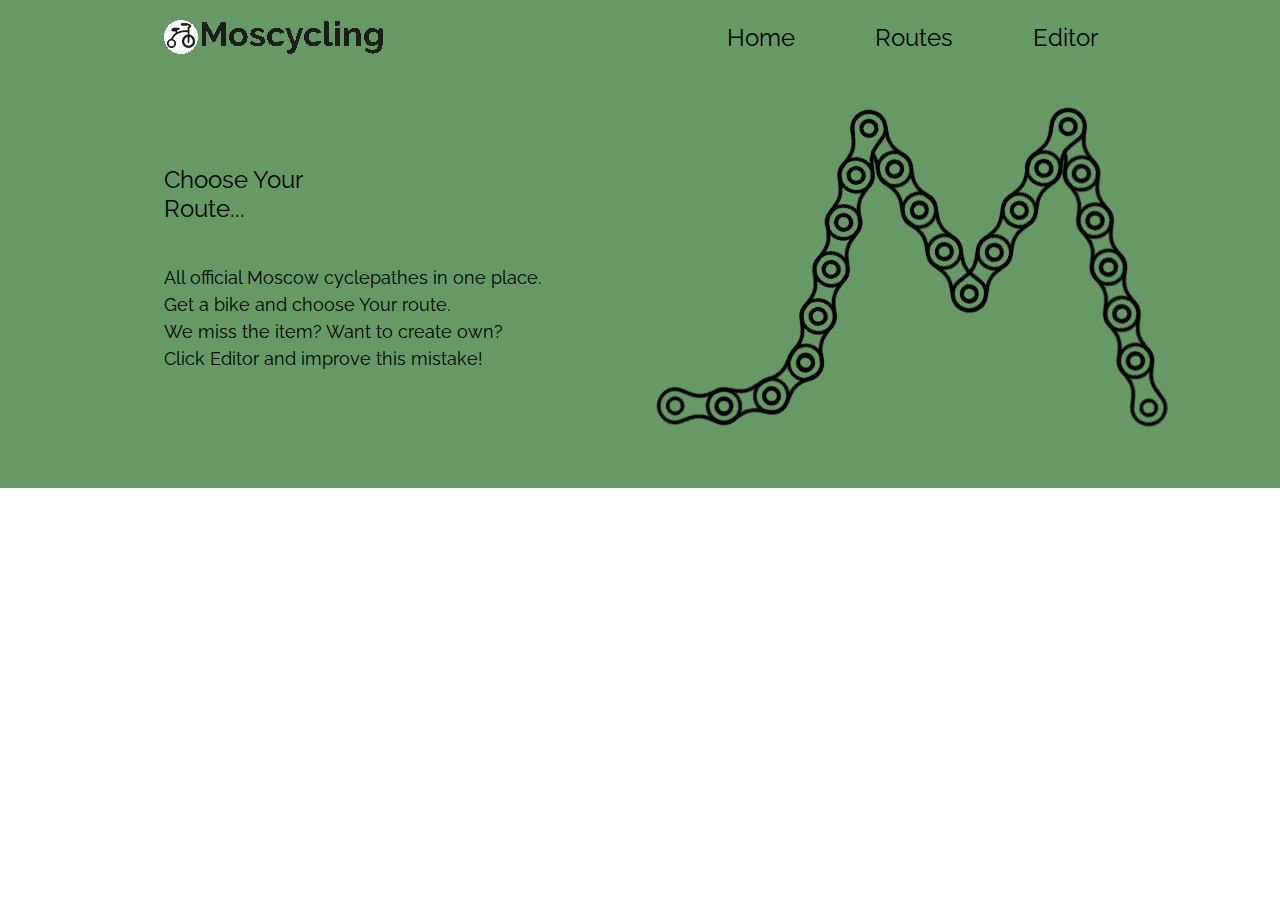
==== src/main/resources/static/editor.html @ 7d76fa0d "Add frontend" ====
<!DOCTYPE html>
<html lang="en">
<head>
    <meta charset="utf-8">
    <meta name="viewport" content="width=device-width, initial-scale=1, shrink-to-fit=no">

    <title>Moscycling</title>
    <link href="https://fonts.googleapis.com/css?family=Raleway:400,700&display=swap" rel="stylesheet">
    <link rel="stylesheet" href="css/bootstrap.min.css">
    <link rel="stylesheet" href="css/main.css">

</head>
<body>
<header class="header">
    <div class="conteiner">
        <div class="row">
            <div class="col-md-2 ml-auto">
                <img src="img/logo.png" alt="moscycling" class="logo">

            </div>
            <div class="col-md-7 ml-auto">
                <nav>
                    <ul class="menu d-flex justify-content-center">
                        <li class="menu__item">
                            <a href="index.html">
                                Home
                            </a>
                        </li>
                        <li class="menu__item">
                            <a href="routes.html">
                                Routes
                            </a>
                        </li>
                        <li class="menu__item">
                            <a href="editor.html">
                                Editor
                            </a>
                        </li>
                    </ul>
                </nav>
            </div>
        </div>

        <div class="row">
            <div class="col-md-2 ml-auto">
                <div class="offer">
                    <h2 class="offer__title">
                        Choose Your Route...
                    </h2>
                </div>
                <div class="offer__text">
                    All official Moscow cyclepathes in one place. Get a bike and choose Your route. <br> We miss the
                    item? Want to create own? <br> Click Editor and improve this mistake!
                </div>


            </div>
            <div class="col-md-7 ml-auto">
                <img src="img/chain.png" alt="mchain" class="chain">

            </div>
        </div>

    </div>
</header>


<footer class="footer">
    <div class="conteiner">
        <div class="row">

        </div>
    </div>
</footer>


<script src="https://ajax.googleapis.com/ajax/libs/jquery/3.4.1/jquery.min.js"></script>
<script src="js/main.js"></script>

</body>
</html>
---- src/main/resources/static/css/main.css ----
body{
font-family: 'Raleway', sans-serif;
}

ul, li {
display: block;
padding: 0;
margin: 0;

}

h1 {
    font-weight: 700;

}

h2 {
    font-weight: 400;
}

.header{
background: #669966;
color: #010101;
padding-top: 20px;
padding-bottom: 10px;
}

.menu{

}

.menu__item{
margin: 0 40px;

}


.menu__item a{
font-size: 24px;
font-weight: 400;
color: #000;
}

.offer{
}

.offer__title{
    font-size: 24px;
    color: #000;
    margin-bottom: 40px;
    margin-top: 110px;
}

.offer__text{
    font-size: 18px;
    color: #000;
    margin-top: 20px;
    width: 400px;
}

.chain{
    display: block;
    margin: 50px auto 0;
    padding-bottom: 50px;
}

.routes{
    background: #669966;
}
.routes__all{
    font-size: 18px;
    color: #000;
}
.routes__search{
    font-size: 18px;
    color: #000;
    padding-bottom: 10px;
}

.info{
    background: #669966;
}

.info__max{
    font-size: 18px;
    color: #000;
}

.info__min{
    font-size: 18px;
    color: #000;
}

.cards{
    background: #669966;
}

.cards__one{
    display: block;
    margin: 0px auto 0;
    font-size: 14px;
    color: #000;
}

.cards__two{
    display: block;
    margin: 0px auto 0;
    font-size: 14px;
    color: #000;
}

.cards__three{
    display: block;
    margin: 0px auto 0;
    font-size: 14px;
    color: #000;
}

.editor{
    background: #669966;
}

a.custom-card,
a.custom-card:hover {
    color: inherit;
}
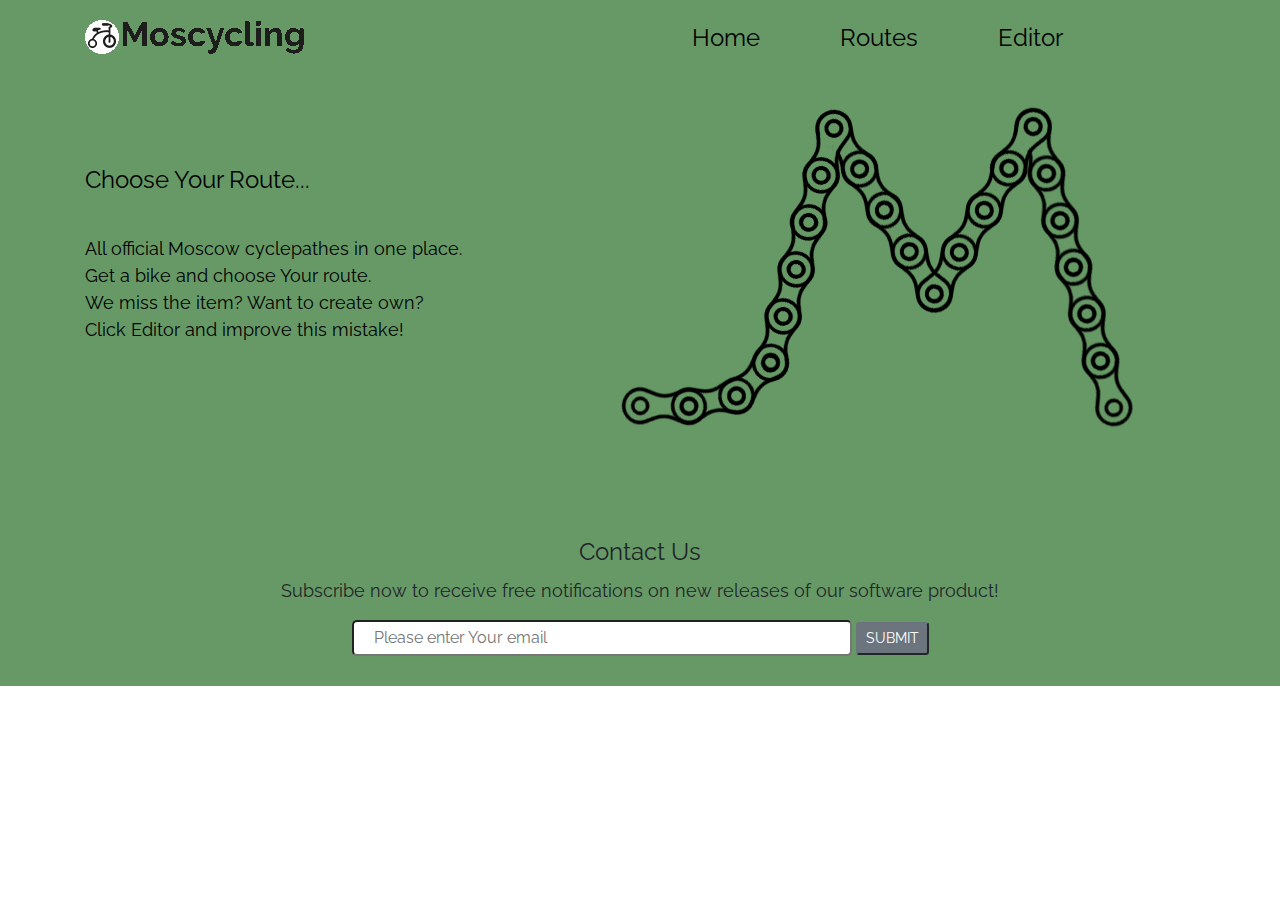
==== commit bb5527a9: "Correct frontend pages" ====
--- a/src/main/resources/static/editor.html
+++ b/src/main/resources/static/editor.html
@@ -2,7 +2,8 @@
 <html lang="en">
 <head>
     <meta charset="utf-8">
-    <meta name="viewport" content="width=device-width, initial-scale=1, shrink-to-fit=no">
+    <meta name="viewport"
+          content="width=device-width, user-scalable=no, initial-scale=1, maximum-scale=1, minimum-scale=1, shrink-to-fit=no">
 
     <title>Moscycling</title>
     <link href="https://fonts.googleapis.com/css?family=Raleway:400,700&display=swap" rel="stylesheet">
@@ -12,13 +13,13 @@
 </head>
 <body>
 <header class="header">
-    <div class="conteiner">
+    <div class="container">
         <div class="row">
-            <div class="col-md-2 ml-auto">
+            <div class="col-lg-3">
                 <img src="img/logo.png" alt="moscycling" class="logo">
+            </div>
 
-            </div>
-            <div class="col-md-7 ml-auto">
+            <div class="col-lg-7 ml-auto">
                 <nav>
                     <ul class="menu d-flex justify-content-center">
                         <li class="menu__item">
@@ -39,26 +40,28 @@
                     </ul>
                 </nav>
             </div>
+
+
         </div>
 
         <div class="row">
-            <div class="col-md-2 ml-auto">
+
+            <div class="col-lg-3">
                 <div class="offer">
                     <h2 class="offer__title">
                         Choose Your Route...
                     </h2>
                 </div>
-                <div class="offer__text">
+                <p class="offer__text">
                     All official Moscow cyclepathes in one place. Get a bike and choose Your route. <br> We miss the
                     item? Want to create own? <br> Click Editor and improve this mistake!
-                </div>
+                </p>
+            </div>
 
+            <div class="col-lg-7 ml-auto">
+                <img src="img/chain.png" alt="mchain" class="chain">
+            </div>
 
-            </div>
-            <div class="col-md-7 ml-auto">
-                <img src="img/chain.png" alt="mchain" class="chain">
-
-            </div>
         </div>
 
     </div>
@@ -66,12 +69,29 @@
 
 
 <footer class="footer">
-    <div class="conteiner">
+    <div class="container">
         <div class="row">
-
+            <div class="col-lg-9 m-auto">
+                <div class="title">
+                    <h2 class="title__main">
+                        Contact Us
+                    </h2>
+                </div>
+                <p class="title__text">
+                    Subscribe now to receive free notifications on new releases of our software product!
+                </p>
+            </div>
+        </div>
+        <div class="row">
+            <div class="col-lg-9 m-auto">
+                <form  class="form" id="form__email">
+                    <input type="email" placeholder="Please enter Your email" class="form__input" required>
+                    <button type="submit" class="form_button btn-secondary btn-sm">SUBMIT</button>
+                </form>
+            </div>
         </div>
     </div>
-</footer>
+</footer></footer>
 
 
 <script src="https://ajax.googleapis.com/ajax/libs/jquery/3.4.1/jquery.min.js"></script>
--- a/src/main/resources/static/css/main.css
+++ b/src/main/resources/static/css/main.css
@@ -1,11 +1,11 @@
-body{
-font-family: 'Raleway', sans-serif;
+body {
+    font-family: 'Raleway', sans-serif;
 }
 
 ul, li {
-display: block;
-padding: 0;
-margin: 0;
+    display: block;
+    padding: 0;
+    margin: 0;
 
 }
 
@@ -18,105 +18,149 @@
     font-weight: 400;
 }
 
-.header{
-background: #669966;
-color: #010101;
-padding-top: 20px;
-padding-bottom: 10px;
+.header {
+    background: #669966;
+    color: #010101;
+    padding-top: 20px;
+    padding-bottom: 10px;
 }
 
-.menu{
+.menu {
 
 }
 
-.menu__item{
-margin: 0 40px;
+.menu__item {
+    margin: 0 40px;
 
 }
 
 
-.menu__item a{
-font-size: 24px;
-font-weight: 400;
-color: #000;
+.menu__item a {
+    font-size: 24px;
+    font-weight: 400;
+    color: #000;
 }
 
-.offer{
+.offer {
 }
 
-.offer__title{
+.offer__title {
     font-size: 24px;
     color: #000;
     margin-bottom: 40px;
     margin-top: 110px;
 }
 
-.offer__text{
+.offer__text {
     font-size: 18px;
     color: #000;
     margin-top: 20px;
     width: 400px;
 }
 
-.chain{
+.chain {
     display: block;
     margin: 50px auto 0;
     padding-bottom: 50px;
 }
 
-.routes{
-    background: #669966;
-}
-.routes__all{
-    font-size: 18px;
-    color: #000;
-}
-.routes__search{
-    font-size: 18px;
-    color: #000;
-    padding-bottom: 10px;
-}
-
-.info{
+.routes {
     background: #669966;
 }
 
-.info__max{
+.routes__all {
     font-size: 18px;
     color: #000;
 }
 
-.info__min{
+.routes__search {
+    font-size: 18px;
+    color: #000;
+    padding-bottom: 70px;
+
+}
+
+.info {
+    background: #669966;
+}
+
+.info__max {
+    font-size: 18px;
+    color: #000;
+    padding-bottom: 50px;
+}
+
+.info__min {
     font-size: 18px;
     color: #000;
 }
 
-.cards{
+.cards {
     background: #669966;
 }
 
-.cards__one{
-    display: block;
-    margin: 0px auto 0;
+.cards__all {
+    background: #669966;
+}
+
+.cards__one {
     font-size: 14px;
     color: #000;
 }
 
-.cards__two{
-    display: block;
-    margin: 0px auto 0;
+.cards__two {
     font-size: 14px;
     color: #000;
 }
 
-.cards__three{
-    display: block;
-    margin: 0px auto 0;
+.cards__three {
     font-size: 14px;
     color: #000;
 }
 
-.editor{
+.footer {
+    background: #669966;
+
+}
+
+.title__main {
+    background: #669966;
+    font-size: 24px;
+    text-align: center;
+    margin-bottom: 10px;
+    margin-top: 50px;
+}
+
+.title__text {
+    background: #669966;
+    font-size: 18px;
+    text-align: center;
+}
+
+.form {
+    text-align: center;
+    padding-bottom: 30px;
+}
+
+.form__input {
+    background: #fff;
+    font-size: 16px;
+    font-family: 'Raleway', sans-serif;
+    border-radius: 5px;
+    width: 500px;
+    padding: 4px 0;
+    padding-left: 20px;
+
+}
+
+.form__button {
+    background: #95999c;
+    font-family: 'Raleway', sans-serif;
+
+
+}
+
+.editor {
     background: #669966;
 }
 
@@ -124,3 +168,27 @@
 a.custom-card:hover {
     color: inherit;
 }
+
+@media screen and (max-width: 992px) {
+    .logo {
+        display: block;
+        margin: 0 auto;
+        margin-bottom: 30px;
+    }
+
+
+    .offer__title {
+        text-align: center;
+    }
+
+    .offer__text {
+        text-align: center;
+        margin: 0 auto;
+    }
+}
+
+@media screen and (max-width: 576px) {
+    .chain {
+        width: 100%;
+    }
+}
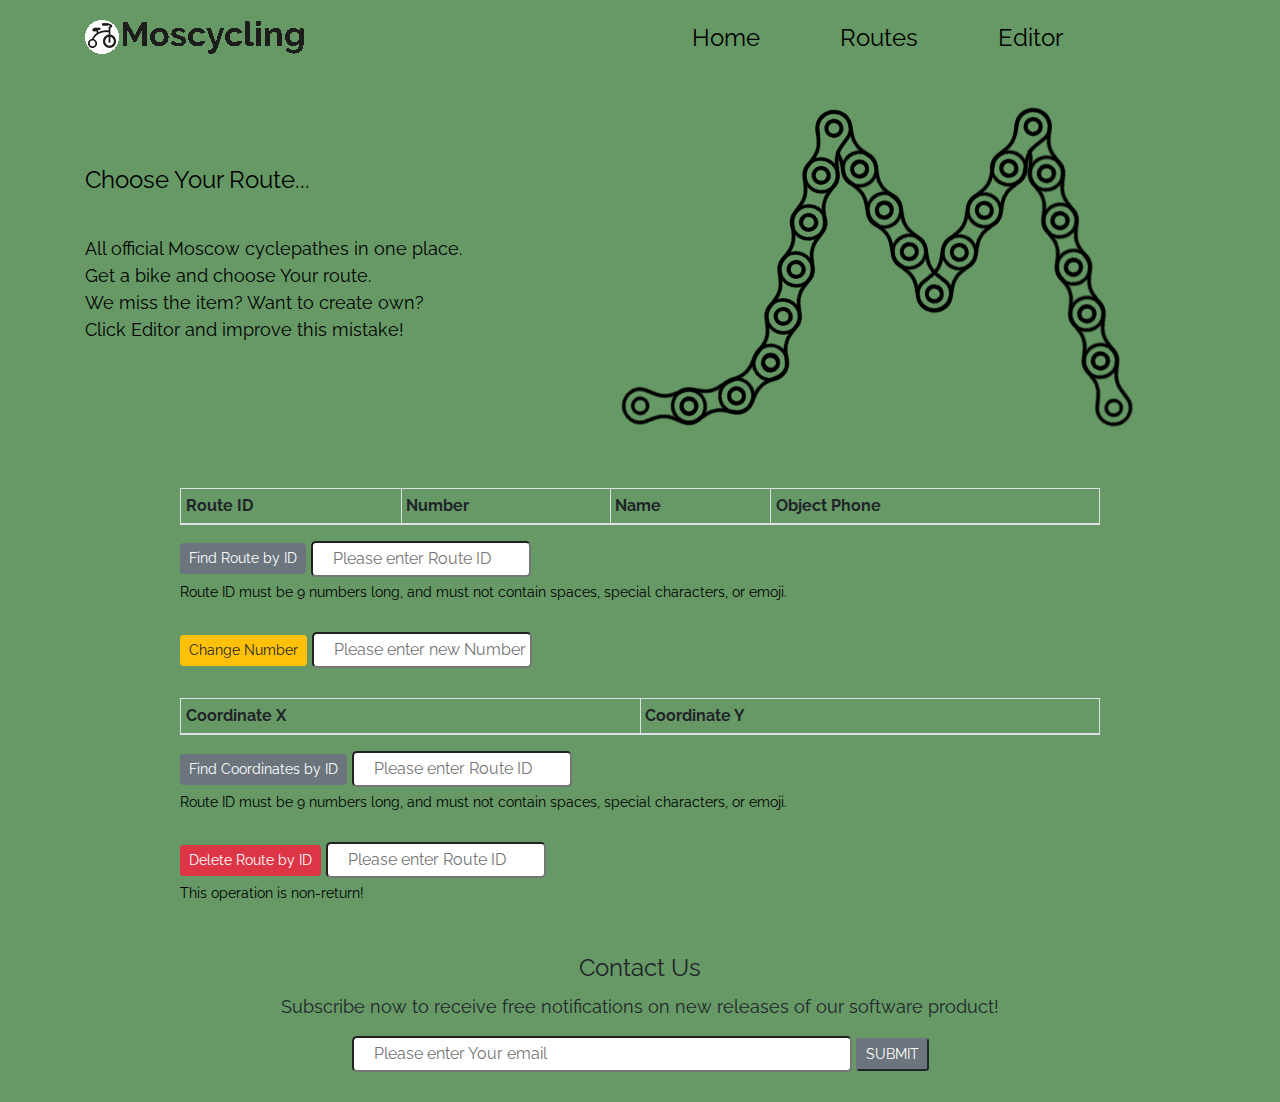
==== commit 4bbc656d: "add patch and delete method with ajax" ====
--- a/src/main/resources/static/editor.html
+++ b/src/main/resources/static/editor.html
@@ -67,6 +67,84 @@
     </div>
 </header>
 
+<section class="editor">
+    <div class="container">
+        <div class="row">
+            <div class="col-md-10 offset-md-1">
+                <table id="editor__one" class="table table-bordered table-sm">
+                    <thead>
+                    <tr>
+                        <th scope="col">Route ID</th>
+                        <th scope="col">Number</th>
+                        <th scope="col">Name</th>
+                        <th scope="col">Object Phone</th>
+                    </tr>
+                    </thead>
+                </table>
+
+                <div class="editor__one__search">
+                    <form class="form-horizontal" id="editor__one__search__form">
+                        <button id="getOneRoute" type="submit" class="btn btn-secondary btn-sm">Find Route by ID</button>
+                        <input type="text" placeholder="Please enter Route ID" class="editor__one__search__form__input" required id="editor__one__searching">
+                        <small id="searchHelpBlock" class="form-text">
+                            Route ID must be 9 numbers long, and must not contain spaces, special characters, or emoji.
+                        </small>
+                    </form>
+                </div>
+            </div>
+        </div>
+
+        <div class="row">
+            <div class="col-md-10 offset-md-1">
+
+                <div class="editor__patch">
+                    <form class="form-horizontal" id="editor__patch__form">
+                        <button id="editor__patch__number__btn" type="submit" class="btn btn-warning btn-sm">Change Number</button>
+                        <input type="text" placeholder="Please enter new Number" class="editor__patch__input" required id="editor__patch__change__number">
+                    </form>
+                </div>
+            </div>
+        </div>
+
+        <div class="row">
+            <div class="col-md-10 offset-md-1">
+                <table id="editor__coors" class="table table-bordered table-sm">
+                    <thead>
+                    <tr>
+                        <th scope="col">Coordinate X</th>
+                        <th scope="col">Coordinate Y</th>
+                    </tr>
+                    </thead>
+                </table>
+
+                <div class="editor__coors__search">
+                    <form class="form-horizontal" id="editor__coors__search__form">
+                        <button id="editor__getRouteCoors" type="submit" class="btn btn-secondary btn-sm">Find Coordinates by ID</button>
+                        <input type="text" placeholder="Please enter Route ID" class="editor__coors__search__form__input" required id="editor__coors__searching">
+                        <small id="coorsHelpBlock" class="form-text">
+                            Route ID must be 9 numbers long, and must not contain spaces, special characters, or emoji.
+                        </small>
+                    </form>
+                </div>
+            </div>
+        </div>
+
+
+        <div class="row">
+            <div class="col-md-10 offset-md-1">
+                <div class="editor__delete">
+                    <form class="form-horizontal" id="editor__delete__form">
+                        <button id="editor__delete__btn" type="submit" class="btn btn-danger btn-sm">Delete Route by ID</button>
+                        <input type="text" placeholder="Please enter Route ID" class="editor__delete__input" required id="editor__delete__route">
+                        <small id="deleteHelpBlock" class="form-text">
+                            This operation is non-return!
+                        </small>
+                    </form>
+                </div>
+            </div>
+        </div>
+    </div>
+</section>
 
 <footer class="footer">
     <div class="container">
--- a/src/main/resources/static/css/main.css
+++ b/src/main/resources/static/css/main.css
@@ -76,9 +76,33 @@
 .routes__search {
     font-size: 18px;
     color: #000;
-    padding-bottom: 70px;
-
-}
+    padding-bottom: 40px;
+
+}
+
+.route__one {
+    font-size: 18px;
+    color: #000;
+}
+
+.route__one__search {
+    font-size: 18px;
+    color: #000;
+    padding-bottom: 40px;
+
+}
+
+.route__one__search__form__input {
+    background: #fff;
+    font-size: 16px;
+    font-family: 'Raleway', sans-serif;
+    border-radius: 5px;
+    width: 220px;
+    padding: 4px 0;
+    padding-left: 20px;
+
+}
+
 
 .info {
     background: #669966;
@@ -87,7 +111,7 @@
 .info__max {
     font-size: 18px;
     color: #000;
-    padding-bottom: 50px;
+    padding-bottom: 10px;
 }
 
 .info__min {
@@ -156,12 +180,79 @@
 .form__button {
     background: #95999c;
     font-family: 'Raleway', sans-serif;
-
-
 }
 
 .editor {
     background: #669966;
+}
+
+.editor__one__search {
+    font-size: 18px;
+    color: #000;
+    padding-bottom: 30px;
+}
+
+.editor__one__search__form__input {
+    background: #fff;
+    font-size: 16px;
+    font-family: 'Raleway', sans-serif;
+    border-radius: 5px;
+    width: 220px;
+    padding: 4px 0;
+    padding-left: 20px;
+}
+
+.editor__patch {
+    font-size: 18px;
+    color: #000;
+    padding-bottom: 30px;
+}
+
+
+.editor__patch__input {
+    background: #fff;
+    font-size: 16px;
+    font-family: 'Raleway', sans-serif;
+    border-radius: 5px;
+    width: 220px;
+    padding: 4px 0;
+    padding-left: 20px;
+
+}
+
+.editor__coors__search {
+    font-size: 18px;
+    color: #000;
+    padding-bottom: 30px;
+}
+
+
+.editor__coors__search__form__input {
+    background: #fff;
+    font-size: 16px;
+    font-family: 'Raleway', sans-serif;
+    border-radius: 5px;
+    width: 220px;
+    padding: 4px 0;
+    padding-left: 20px;
+
+}
+
+.editor__delete {
+    font-size: 18px;
+    color: #000;
+}
+
+
+.editor__delete__input {
+    background: #fff;
+    font-size: 16px;
+    font-family: 'Raleway', sans-serif;
+    border-radius: 5px;
+    width: 220px;
+    padding: 4px 0;
+    padding-left: 20px;
+
 }
 
 a.custom-card,
